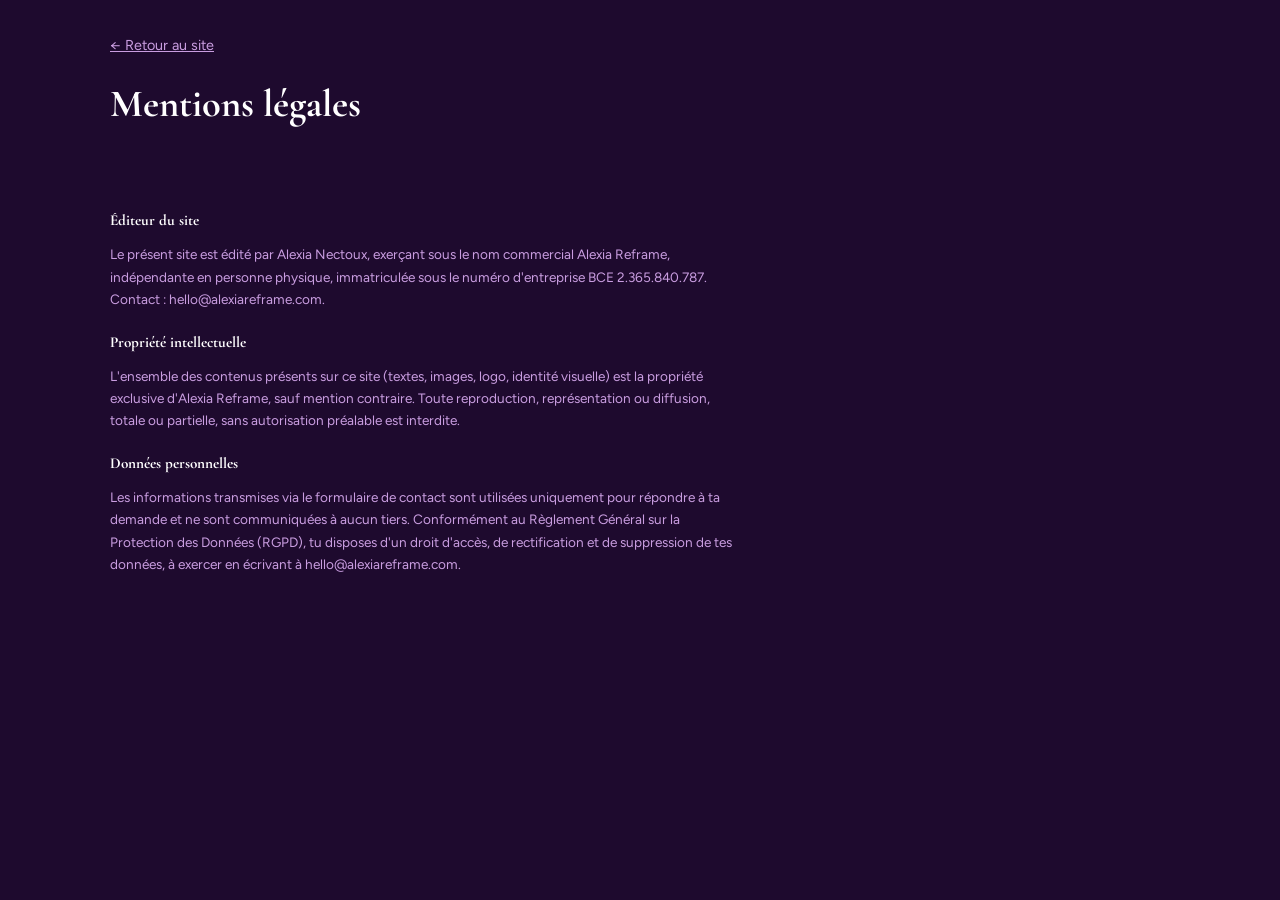
==== mentions-legales.html @ 0343698f "Add files via upload" ====
<!DOCTYPE html>
<html lang="fr">
<head>
  <meta charset="UTF-8">
  <meta name="viewport" content="width=device-width, initial-scale=1.0">
  <title>Mentions légales | Alexia Reframe</title>
  <meta name="robots" content="noindex">

  <link rel="icon" href="assets/favicon/favicon.ico" type="image/x-icon">

  <link rel="preconnect" href="https://fonts.googleapis.com">
  <link rel="preconnect" href="https://fonts.gstatic.com" crossorigin>
  <link href="https://fonts.googleapis.com/css2?family=Cormorant+Garamond:wght@500;600;700&family=Figtree:wght@400;500;600&display=swap" rel="stylesheet">

  <link rel="stylesheet" href="style.css">
</head>
<body>

  <div class="legal-page">
    <div class="legal-header">
      <a href="index.html">&larr; Retour au site</a>
    </div>

    <div class="container">
      <h1>Mentions légales</h1>

      <section class="mentions-legales">
        <h3>Éditeur du site</h3>
        <p>Le présent site est édité par Alexia Nectoux, exerçant sous le nom commercial Alexia Reframe, indépendante en personne physique, immatriculée sous le numéro d'entreprise BCE 2.365.840.787. Contact : hello@alexiareframe.com.</p>

        <h3>Propriété intellectuelle</h3>
        <p>L'ensemble des contenus présents sur ce site (textes, images, logo, identité visuelle) est la propriété exclusive d'Alexia Reframe, sauf mention contraire. Toute reproduction, représentation ou diffusion, totale ou partielle, sans autorisation préalable est interdite.</p>

        <h3>Données personnelles</h3>
        <p>Les informations transmises via le formulaire de contact sont utilisées uniquement pour répondre à ta demande et ne sont communiquées à aucun tiers. Conformément au Règlement Général sur la Protection des Données (RGPD), tu disposes d'un droit d'accès, de rectification et de suppression de tes données, à exercer en écrivant à hello@alexiareframe.com.</p>
      </section>
    </div>
  </div>

</body>
</html>
---- style.css ----
/* ====================================================================
   ALEXIA REFRAME — style.css
   Palette, typographie et comportements définis dans la charte graphique.
   Mobile-first : styles de base = mobile (<600px), puis tablette (>=600px)
   et desktop (>=900px) via media queries en fin de fichier.
   ==================================================================== */

:root {
  /* Palette */
  --c-nuit: #1E0A2E;          /* primaire dominante */
  --c-accent: #D4680A;        /* accent principal (CTA) */
  --c-lavande: #6B2FA0;       /* primaire secondaire */
  --c-turquoise: #2E8B7A;     /* accent secondaire */
  --c-lin: #FAF5F0;           /* fond clair/neutre */
  --c-fond-alt: #3D1259;      /* fond alternatif (sections sombres) */
  --c-accent-clair: #E8924A;  /* clair de l'accent (hover) */
  --c-texte-sombre: #C99DE0;  /* texte sur fond sombre */
  --c-highlight: #5EC8B5;     /* highlight / CTA secondaire */
  --c-texte: #2A2A2A;         /* texte principal sur fond clair */

  --font-titre: 'Cormorant Garamond', serif;
  --font-texte: 'Figtree', sans-serif;

  --container-width: 1100px;
  --radius: 8px;
  --header-height: 72px;
}

/* ---------- Reset / base ---------- */
*, *::before, *::after { box-sizing: border-box; }
html { scroll-behavior: smooth; scroll-padding-top: var(--header-height); }
body {
  margin: 0;
  font-family: var(--font-texte);
  font-weight: 400;
  color: var(--c-texte);
  background: var(--c-lin);
  line-height: 1.65;
}
img { max-width: 100%; display: block; }
a { color: inherit; }
ul { padding-left: 0; list-style: none; margin: 0; }

.container {
  max-width: var(--container-width);
  margin: 0 auto;
  padding: 0 20px;
}

h1, h2, h3 {
  font-family: var(--font-titre);
  font-weight: 700;
  line-height: 1.15;
  margin: 0 0 0.6em;
}
h1 { font-size: clamp(2rem, 6vw, 3.2rem); }
h2 { font-size: clamp(1.6rem, 4vw, 2.4rem); }
h3 { font-size: 1.15rem; margin-top: 1.5em; }

.body-text { margin: 0 0 1em; max-width: 62ch; }
.subtitle { font-size: 1.15rem; font-weight: 500; max-width: 55ch; margin: 0 0 1em; }
.intro { font-weight: 500; margin-bottom: 1.2em; }
.tagline {
  font-family: var(--font-titre);
  color: var(--c-accent);
  font-weight: 700;
  font-size: 1.1rem;
  margin: 0 0 0.5em;
}
.eyebrow {
  text-transform: uppercase;
  letter-spacing: 0.08em;
  font-size: 0.8rem;
  font-weight: 500;
  color: var(--c-highlight);
  margin: 0 0 0.8em;
}

/* ---------- Sections ---------- */
.section { padding: 4.5rem 0; }
.section-dark { background: var(--c-fond-alt); color: #fff; }
.section-dark .body-text, .section-dark p { color: var(--c-texte-sombre); }
.section-dark h2, .section-dark .tagline { color: #fff; }
.section-alt { background: var(--c-lavande); color: #fff; }
.section-alt .body-text { color: #fff; }
.section-alt h2 { color: #fff; }

.section-featured {
  background: var(--c-nuit);
  color: #fff;
  padding: 5.5rem 0;
  border-top: 4px solid var(--c-accent);
  border-bottom: 4px solid var(--c-accent);
}
.section-featured h2, .section-featured .subtitle { color: #fff; }
.section-featured .body-text { color: var(--c-texte-sombre); }
.featured-body { max-width: 65ch; margin-bottom: 2rem; }

/* ---------- CTA buttons ---------- */
.cta {
  display: inline-block;
  font-family: var(--font-texte);
  font-weight: 500;
  font-size: 1rem;
  text-decoration: none;
  padding: 14px 26px;
  border-radius: var(--radius);
  border: none;
  cursor: pointer;
  transition: transform 0.15s ease, background 0.2s ease;
}
.cta:hover { transform: translateY(-2px); }
.cta-primary { background: var(--c-accent); color: var(--c-nuit); }
.cta-primary:hover { background: var(--c-accent-clair); }
.cta-secondary { background: transparent; color: var(--c-accent); border: 2px solid var(--c-accent); }
.cta-secondary:hover { background: var(--c-accent); color: var(--c-nuit); }
.cta-highlight { background: var(--c-highlight); color: var(--c-nuit); }
.cta-highlight:hover { background: #7fd6c5; }
.cta-large { font-size: 1.1rem; padding: 18px 32px; }

/* Bouton "Le déclic, c'est maintenant" : libellé au-dessus, bouton orange clair, centré */
.cta-block { text-align: center; margin-top: 1.5rem; }
.cta-label { font-weight: 600; margin: 0 0 0.7em; }
.cta-orange { background: var(--c-accent-clair); color: var(--c-nuit); }
.cta-orange:hover { background: var(--c-accent); }

/* Bouton "Réserve ton appel découverte" : texte principal + sous-texte empilés */
.cta-stacked { display: inline-flex; flex-direction: column; align-items: center; line-height: 1.3; gap: 2px; }
.cta-main { font-weight: 600; }
.cta-sub { font-size: 0.85em; font-weight: 400; opacity: 0.85; }

/* Empêche certains groupes de mots de se couper sur deux lignes */
.nowrap { white-space: nowrap; }

/* ---------- Header sticky ---------- */
.site-header {
  position: sticky;
  top: 0;
  z-index: 100;
  height: var(--header-height);
  background: transparent;
  transition: background-color 0.35s ease;
}
.site-header.scrolled {
  background-color: var(--c-nuit);
}
.nav-container {
  max-width: var(--container-width);
  margin: 0 auto;
  padding: 0 20px;
  height: 100%;
  display: flex;
  align-items: center;
  justify-content: space-between;
}
.logo-link { display: block; position: relative; width: 160px; height: 40px; }
.logo { position: absolute; top: 0; left: 0; width: 160px; height: 40px; object-fit: contain; transition: opacity 0.3s ease; }
.logo-dark { opacity: 1; }
.logo-light { opacity: 0; }
.site-header.scrolled .logo-dark { opacity: 0; }
.site-header.scrolled .logo-light { opacity: 1; }

.nav-links {
  display: flex;
  gap: 28px;
}
.nav-links a {
  text-decoration: none;
  font-weight: 500;
  font-size: 0.95rem;
  color: var(--c-texte);
}
.site-header.scrolled .nav-links a { color: #fff; }

/* Burger (mobile only, shown via media query below) */
.burger {
  display: none;
  flex-direction: column;
  justify-content: center;
  gap: 5px;
  background: none;
  border: none;
  cursor: pointer;
  padding: 8px;
}
.burger span { width: 24px; height: 2px; background: var(--c-texte); transition: background 0.3s ease; }
.site-header.scrolled .burger span { background: #fff; }

/* ---------- Hero ---------- */
.hero { padding-top: 3.5rem; }
.hero-title-full { max-width: none; margin-bottom: 1.2rem; }
.hero-grid { display: grid; gap: 2.5rem; align-items: center; }
.hero-image-placeholder,
.apropos-image-placeholder {
  background: var(--c-lavande);
  border-radius: 12px;
  min-height: 280px;
  display: flex;
  align-items: center;
  justify-content: center;
  text-align: center;
  color: #fff;
  font-size: 0.85rem;
  opacity: 0.85;
}

/* ---------- Check list (section "Vous reconnaissez-vous") ---------- */
.check-list { margin-bottom: 1.5rem; }
.check-list li {
  position: relative;
  padding-left: 28px;
  margin-bottom: 0.7em;
  color: var(--c-texte-sombre);
}
.check-list li::before {
  content: "";
  position: absolute;
  left: 0;
  top: 0.5em;
  width: 12px;
  height: 12px;
  border-radius: 50%;
  background: var(--c-highlight);
}
.transition-text { max-width: 60ch; margin-bottom: 1.5rem; color: var(--c-texte-sombre); }

/* ---------- À propos ---------- */
.apropos-grid { display: grid; gap: 2.5rem; align-items: center; }

/* ---------- FAQ (accordéon natif <details>) ---------- */
.faq-list { max-width: 75ch; }
.faq-item {
  border-bottom: 1px solid rgba(42,42,42,0.15);
  padding: 1rem 0;
}
.faq-item summary {
  cursor: pointer;
  font-weight: 500;
  font-size: 1.05rem;
  list-style: none;
  display: flex;
  justify-content: space-between;
  align-items: center;
  gap: 1rem;
}
.faq-item summary::-webkit-details-marker { display: none; }
.chevron {
  flex-shrink: 0;
  width: 10px;
  height: 10px;
  border-right: 2px solid var(--c-accent);
  border-bottom: 2px solid var(--c-accent);
  transform: rotate(45deg);
  transition: transform 0.25s ease;
}
.faq-item[open] .chevron { transform: rotate(-135deg); }
.faq-answer {
  padding-top: 0.8rem;
  color: var(--c-texte);
  animation: fadeIn 0.25s ease;
}
.faq-answer ul { list-style: disc; padding-left: 1.4em; }
.faq-answer li { margin-bottom: 0.4em; }
@keyframes fadeIn { from { opacity: 0; } to { opacity: 1; } }

/* ---------- Contact ---------- */
.contact-grid { display: grid; gap: 2.5rem; }
.contact-methods { margin-top: 1.5rem; }
.contact-methods li { display: flex; align-items: center; gap: 10px; margin-bottom: 0.7em; }
.contact-methods i { font-style: normal; }
.contact-methods a { text-decoration: none; color: var(--c-highlight); font-weight: 500; }
.contact-note { font-size: 0.85em; opacity: 0.75; }

.contact-form { display: flex; flex-direction: column; gap: 6px; background: rgba(255,255,255,0.05); padding: 1.8rem; border-radius: 12px; }
.contact-form label { font-size: 0.85rem; font-weight: 500; margin-top: 0.6em; color: var(--c-texte-sombre); }
.contact-form input,
.contact-form textarea {
  font-family: var(--font-texte);
  font-size: 1rem;
  padding: 10px 12px;
  border-radius: 6px;
  border: 1px solid rgba(255,255,255,0.25);
  background: rgba(255,255,255,0.92);
  color: var(--c-texte);
}
.contact-form input:focus,
.contact-form textarea:focus {
  outline: 2px solid var(--c-highlight);
  outline-offset: 1px;
}
.contact-form button { margin-top: 1rem; align-self: flex-start; }
.form-error { color: #ffb4b4; font-size: 0.85rem; margin: 0.3em 0 0; }

/* ---------- Footer / mentions légales ---------- */
.site-footer { background: var(--c-nuit); color: var(--c-texte-sombre); }
.footer-top {
  display: flex;
  justify-content: space-between;
  align-items: center;
  padding: 2rem 20px;
  font-size: 0.85rem;
}
.footer-top a { color: var(--c-texte-sombre); text-decoration: underline; }
.mentions-legales {
  border-top: 1px solid rgba(255,255,255,0.1);
  padding: 2.5rem 0 3.5rem;
  font-size: 0.85rem;
}
.mentions-legales h2 { color: #fff; font-size: 1.3rem; }
.mentions-legales h3 { color: #fff; font-size: 0.95rem; }
.mentions-legales p { max-width: 70ch; }

/* ---------- Page mentions légales (page autonome) ---------- */
.legal-page { background: var(--c-nuit); color: var(--c-texte-sombre); min-height: 100vh; }
.legal-header { padding: 2rem 20px 0; max-width: var(--container-width); margin: 0 auto; }
.legal-header a { color: var(--c-texte-sombre); text-decoration: underline; font-size: 0.9rem; }
.legal-page h1 { color: #fff; font-size: clamp(1.8rem, 4vw, 2.4rem); margin-top: 1.5rem; }
.legal-page .mentions-legales { border-top: none; }

/* ---------- Fade-in au scroll ---------- */
.reveal { opacity: 0; transform: translateY(16px); transition: opacity 0.6s ease, transform 0.6s ease; }
.reveal.visible { opacity: 1; transform: translateY(0); }

@media (prefers-reduced-motion: reduce) {
  html { scroll-behavior: auto; }
  .reveal { opacity: 1; transform: none; transition: none; }
  .cta:hover { transform: none; }
}

/* ====================================================================
   TABLETTE : 600px et plus
   ==================================================================== */
@media (min-width: 600px) {
  .hero-grid { grid-template-columns: 1.1fr 0.9fr; }
  .apropos-grid { grid-template-columns: 0.9fr 1.1fr; }
  .contact-grid { grid-template-columns: 1fr 1fr; }
  .section { padding: 6rem 0; }
}

/* ====================================================================
   DESKTOP : 900px et plus — menu horizontal, burger masqué
   ==================================================================== */
@media (max-width: 899px) {
  .nav-links {
    position: fixed;
    top: var(--header-height);
    left: 0;
    right: 0;
    flex-direction: column;
    background: var(--c-nuit);
    padding: 1.5rem 20px;
    gap: 18px;
    transform: translateY(-120%);
    transition: transform 0.3s ease;
  }
  .nav-links.open { transform: translateY(0); }
  .nav-links a { color: #fff; font-size: 1.1rem; }
  .burger { display: flex; }
}

@media (min-width: 900px) {
  .section { padding: 7rem 0; }
  .featured-body { max-width: 70ch; }
}
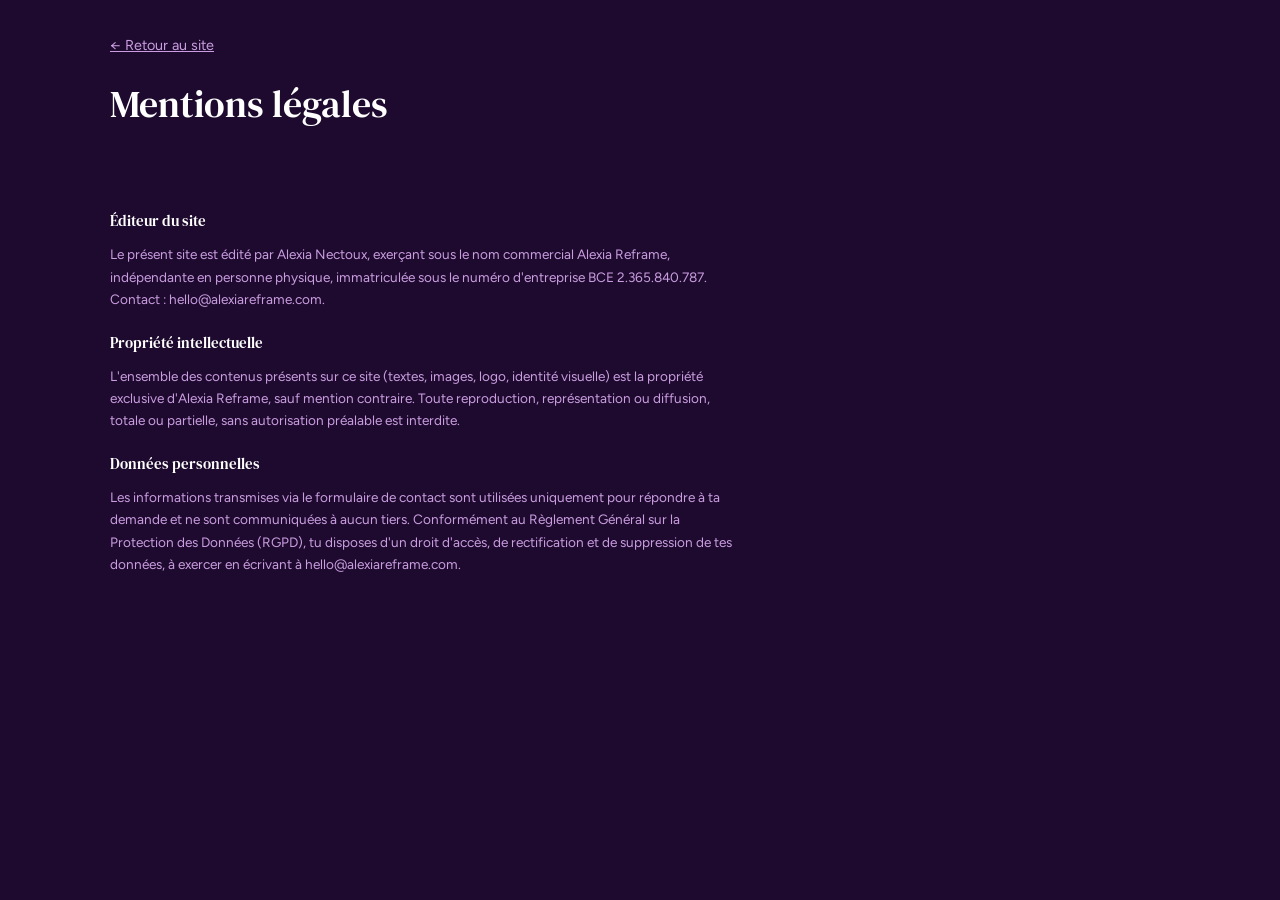
==== commit e47da291: "Add files via upload" ====
--- a/mentions-legales.html
+++ b/mentions-legales.html
@@ -10,7 +10,7 @@
 
   <link rel="preconnect" href="https://fonts.googleapis.com">
   <link rel="preconnect" href="https://fonts.gstatic.com" crossorigin>
-  <link href="https://fonts.googleapis.com/css2?family=Cormorant+Garamond:wght@500;600;700&family=Figtree:wght@400;500;600&display=swap" rel="stylesheet">
+  <link href="https://fonts.googleapis.com/css2?family=DM+Serif+Text&family=Figtree:wght@400;500;600&display=swap" rel="stylesheet">
 
   <link rel="stylesheet" href="style.css">
 </head>
--- a/style.css
+++ b/style.css
@@ -18,7 +18,7 @@
   --c-highlight: #5EC8B5;     /* highlight / CTA secondaire */
   --c-texte: #2A2A2A;         /* texte principal sur fond clair */
 
-  --font-titre: 'Cormorant Garamond', serif;
+  --font-titre: 'DM Serif Text', serif;
   --font-texte: 'Figtree', sans-serif;
 
   --container-width: 1100px;
@@ -49,7 +49,7 @@
 
 h1, h2, h3 {
   font-family: var(--font-titre);
-  font-weight: 700;
+  font-weight: 400;
   line-height: 1.15;
   margin: 0 0 0.6em;
 }
@@ -63,7 +63,7 @@
 .tagline {
   font-family: var(--font-titre);
   color: var(--c-accent);
-  font-weight: 700;
+  font-weight: 400;
   font-size: 1.1rem;
   margin: 0 0 0.5em;
 }
@@ -118,9 +118,9 @@
 .cta-highlight:hover { background: #7fd6c5; }
 .cta-large { font-size: 1.1rem; padding: 18px 32px; }
 
-/* Bouton "Le déclic, c'est maintenant" : libellé au-dessus, bouton orange clair, centré */
-.cta-block { text-align: center; margin-top: 1.5rem; }
-.cta-label { font-weight: 600; margin: 0 0 0.7em; }
+/* Bouton "Le déclic, c'est maintenant" : libellé au-dessus, bouton orange clair, centré dans la colonne de texte */
+.cta-block { max-width: 60ch; text-align: center; margin-top: 1.5rem; }
+.cta-label { font-weight: 400; margin: 0 0 0.7em; }
 .cta-orange { background: var(--c-accent-clair); color: var(--c-nuit); }
 .cta-orange:hover { background: var(--c-accent); }
 
@@ -155,8 +155,8 @@
 }
 .logo-link { display: block; position: relative; width: 160px; height: 40px; }
 .logo { position: absolute; top: 0; left: 0; width: 160px; height: 40px; object-fit: contain; transition: opacity 0.3s ease; }
-.logo-dark { opacity: 1; }
-.logo-light { opacity: 0; }
+.logo-dark { opacity: 0; }
+.logo-light { opacity: 1; }
 .site-header.scrolled .logo-dark { opacity: 0; }
 .site-header.scrolled .logo-light { opacity: 1; }
 
@@ -168,7 +168,7 @@
   text-decoration: none;
   font-weight: 500;
   font-size: 0.95rem;
-  color: var(--c-texte);
+  color: #fff;
 }
 .site-header.scrolled .nav-links a { color: #fff; }
 
@@ -183,11 +183,19 @@
   cursor: pointer;
   padding: 8px;
 }
-.burger span { width: 24px; height: 2px; background: var(--c-texte); transition: background 0.3s ease; }
+.burger span { width: 24px; height: 2px; background: #fff; transition: background 0.3s ease; }
 .site-header.scrolled .burger span { background: #fff; }
 
 /* ---------- Hero ---------- */
-.hero { padding-top: 3.5rem; }
+.hero {
+  padding-top: 3.5rem;
+  background-image: linear-gradient(rgba(30, 10, 46, 0.68), rgba(30, 10, 46, 0.68)), url('assets/images/hero-bg.webp');
+  background-size: cover;
+  background-position: center;
+  background-repeat: no-repeat;
+}
+.hero h1 { color: #fff; }
+.hero .subtitle, .hero .body-text { color: var(--c-texte-sombre); }
 .hero-title-full { max-width: none; margin-bottom: 1.2rem; }
 .hero-grid { display: grid; gap: 2.5rem; align-items: center; }
 .hero-image-placeholder,
